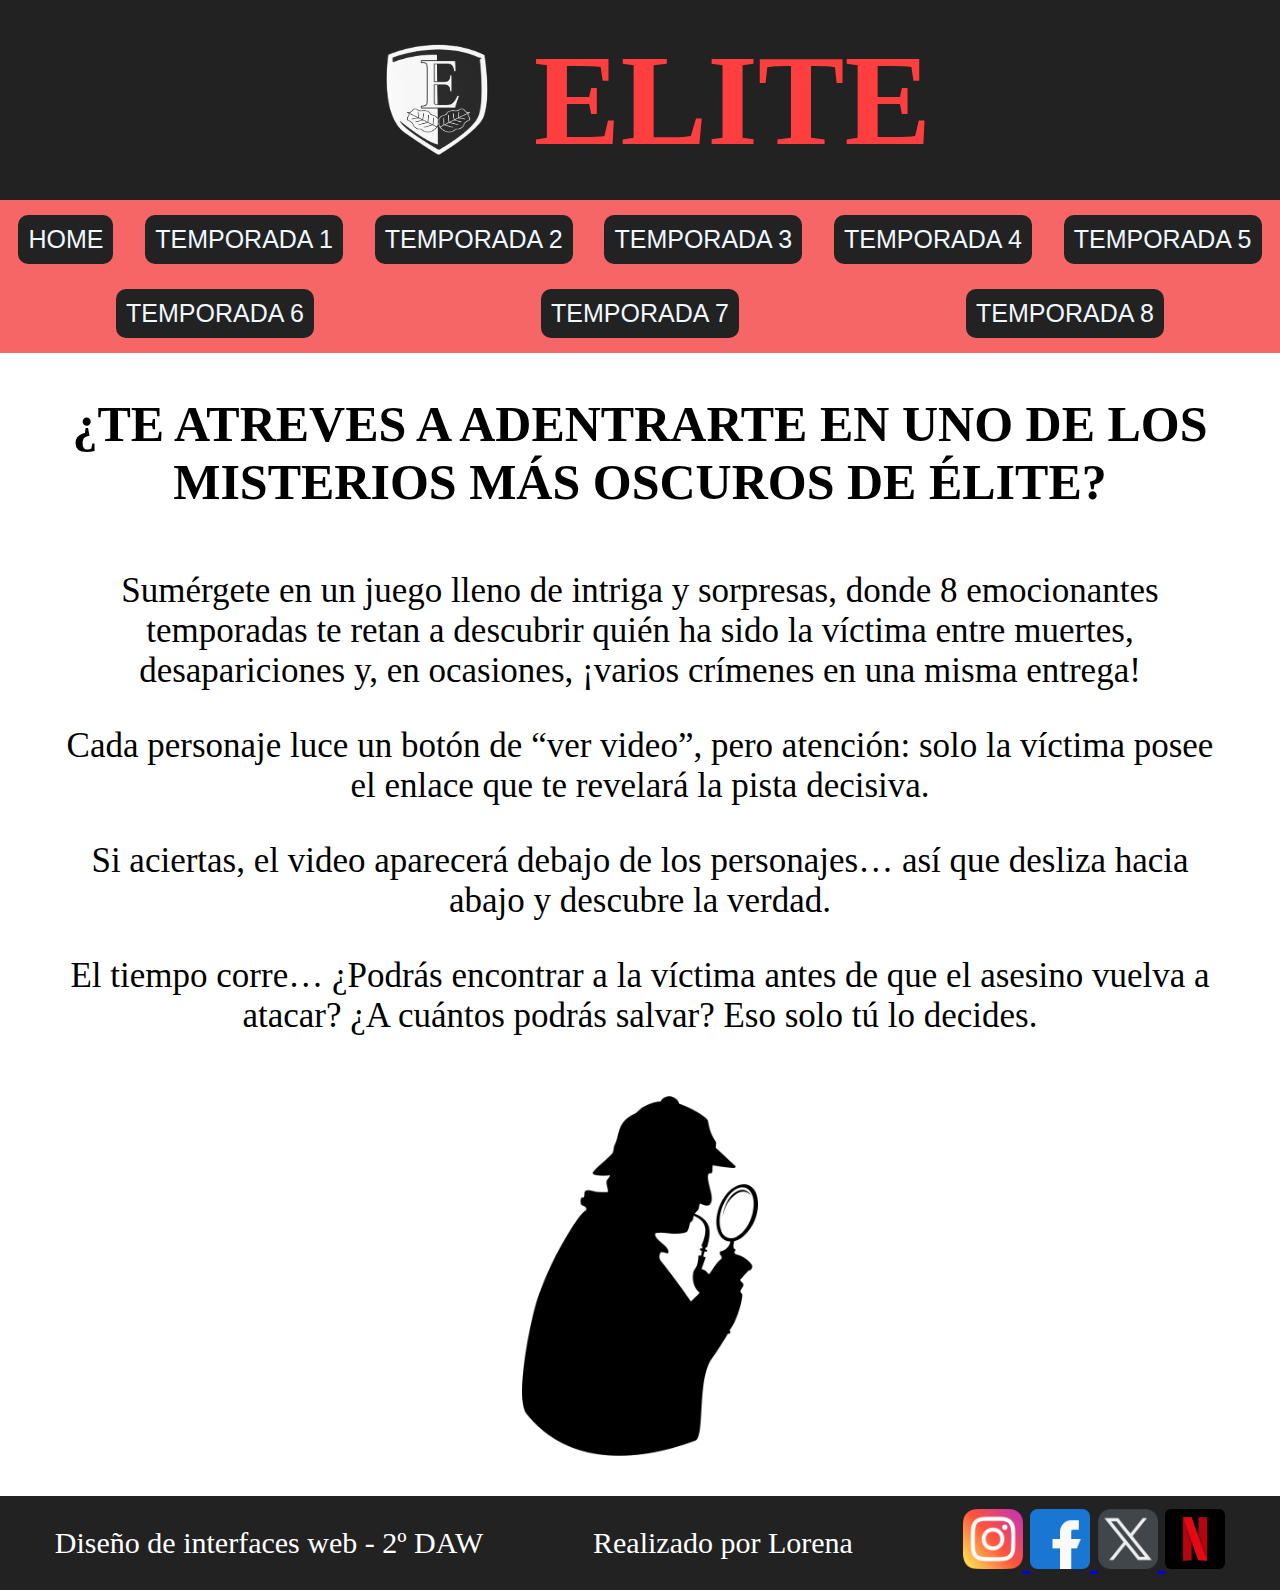
==== index.html @ 691cd68f "Update and rename elite.html to index.html" ====
<!DOCTYPE html>
<html lang="es_ES">
    <head>
        <!--CONFIGURACIÓN BÁSICA-->
        <meta charset="UTF-8">
        <meta name="viewport" content="width=device-width, initial-scale=1.0">
        
        <!--INFORMACIÓN DE SEO-->
        <meta name="description" content="Descubre los personajes de cada temporada de Élite y quién ha muerto. Accede a videos de los momentos más impactantes de la serie.">
        <meta name="keywords" content="Élite, personajes Élite, muertes Élite, temporadas Élite, serie Élite, Las Encinas, Netflix, misterio, drama, asesinatos en Élite">
        <meta name="author" content="Lorena Arias">
        <meta name="robots" content="index, follow">
        <meta name="language" content="es">

        <!--ICONO FAVICON EN LA PESTAÑA DE LA WEB-->
        <link rel="icon" href="/IMG/ENCINAS.ico" type="image/x-icon">
        <title>Elite</title>

        <link rel="stylesheet" href="elite.css">

        <!--OPEN GRAPH (FACEBOOK, LINKEDIN, ETC) PARA LAS REDES SOCIALES-->
        <meta property="og:title" content="Personajes y muertes en Élite - Todas las temporadas">
        <meta property="og:description" content="Descubre los personajes de cada temporada de Élite y quién ha  muerto. Accede a videos de los  momentos más impactantes de la serie.">
        <meta property="og:image" content="https://lorenaarias5.github.io/Elite/IMG/fondo.jpeg">
        <meta property="og:url" content="https://lorenaarias5.github.io/Elite/">
        <meta property="og:type" content="website">

        <!--Twitter Cards para las redes sociales-->
        <meta name="twitter:card" content="sumary_large_image">
        <meta name="twitter:title" content="Personajes y muertes en Élite - Todas las temporadas">
        <meta name="twitter:description" content="Descubre los personajes de cada temporada de Élite y quién ha  muerto. Accede a videos de los  momentos más impactantes de la serie.">
        <meta name="twitter:image" content="https://lorenaarias5.github.io/Elite/IMG/fondo.jpeg">
    </head>

    <body>
        <header>
            <img src="/IMG/LOGO ENCINAS.png" alt="Logo del Instituto de Las Encinas">
            <h1>ELITE</h1>
        </header>

        <nav>
            <ul>
                <li><button class="botonHome" onclick="irInicio()">HOME</button></li>
                <li><button class="botonTemporada" datos-temporada="1">TEMPORADA 1</button></li>
                <li><button class="botonTemporada" datos-temporada="2">TEMPORADA 2</button></li>
                <li><button class="botonTemporada" datos-temporada="3">TEMPORADA 3</button></li>
                <li><button class="botonTemporada" datos-temporada="4">TEMPORADA 4</button></li>
                <li><button class="botonTemporada" datos-temporada="5">TEMPORADA 5</button></li>
                <li><button class="botonTemporada" datos-temporada="6">TEMPORADA 6</button></li>
                <li><button class="botonTemporada" datos-temporada="7">TEMPORADA 7</button></li>
                <li><button class="botonTemporada" datos-temporada="8">TEMPORADA 8</button></li>
            </ul>
        </nav>

        <main>
            <div id="inicio">
                <h2>¿TE ATREVES A ADENTRARTE EN UNO DE LOS MISTERIOS MÁS OSCUROS DE ÉLITE?</h2>
                
                <div id="descripcion">
                    <p>Sumérgete en un juego lleno de intriga y sorpresas, donde 8 emocionantes temporadas te retan a descubrir quién ha sido la víctima entre muertes, desapariciones y, en ocasiones, ¡varios crímenes en una misma entrega!</p>
                    <p>Cada personaje luce un botón de “ver video”, pero atención: solo la víctima posee el enlace que te revelará la pista decisiva.</P>
                    <p>Si aciertas, el video aparecerá debajo de los personajes… así que desliza hacia abajo y descubre la verdad.</p>
                    <p>El tiempo corre… ¿Podrás encontrar a la víctima antes de que el asesino vuelva a atacar? ¿A cuántos podrás salvar? Eso solo tú lo decides.</p>
                </div>

                <img src="IMG/detective.png" alt="Silueta de un detective con una lupa en las manos">
            </div>
            
            <div id="personajesTemporada"></div>

            <div id="contenedorVideo">
                <button id="botonCerrarVideo" onclick="cerrarVideo()" style="display: none;">X</button>
            </div>

        </main>

        <footer>
            <div class="asignatura">
                <p>Diseño de interfaces web - 2º DAW</p>
            </div>

            <div class="autor">
                <p>Realizado por Lorena</p>
            </div>

            <div class="redesSociales">
                <a href="https://www.instagram.com/elitenetflix/" target="_blank">
                    <img src="/IMG/REDES SOCIALES/instagram.png" alt="Instagram">
                </a>

                <a href="https://www.facebook.com/NetflixElite/?locale=es_ES" target="_blank">
                    <img src="IMG/REDES SOCIALES/facebook.png" alt="Facebook">
                </a>

                <a href="https://x.com/EliteNetflix" target="_blank">
                    <img src="IMG/REDES SOCIALES/twitter.png" alt="Twitter">
                </a>

                <a href="https://www.netflix.com/title/80200942" target="_blank">
                    <img src="IMG/REDES SOCIALES/nextflix.jpg" alt="Netflix">
                </a>
            </div>
        </footer>

    </body>

    <script src="elite.js"></script>

</html>
---- elite.css ----
body{
    margin: 0;
    padding: 0;
}

header{
    align-items: center;
    display: flex;
    gap: 10px;
    justify-content: center;
    background-color: rgb(34, 34, 34);
}

header>h1{
    font-size: 100px;
    color: rgb(255, 63, 63);
    margin: 0;
}

header>img{
    height: 120px;
    width: 95px;
}

nav{
    background-color: rgb(246, 102, 102);
    padding: 10px;
}

nav>ul{
    display: flex;
    justify-content: center;
    gap: 30px;
    list-style: none;
    margin: 0;
    padding: 0;
}

nav>ul>li{
    margin: 0;
    color: rgb(34, 34, 34);
}

nav>ul>li>button{
    background-color: rgb(34, 34, 34);
    border: none;
    border-radius: 10px;
    color: aliceblue;
    cursor: pointer;
    font-size: 16px;
    transition: transform 0.3s;
    padding: 10px;
    margin: 5px;
}

nav>ul>li>button:hover{
    transform: scale(1.1);
    background-color: aliceblue;
    color: rgb(34, 34, 34);
}

.botonTemporada.active{
    background-color: aliceblue;
    color: rgb(34, 34, 34);
}


#inicio>h2{
    font-size: 50px;
    text-align: center;
}
#inicio>img{
    display: block;
    margin: auto;
    height: 360px;
}

#descripcion{
    font-size: 35px;
    text-align: center;
    margin: 60px;
}

#personajesTemporada{
    align-items: flex-start;
    display: flex;
    flex-wrap: wrap;
    justify-content: space-around;
    gap: 15px;
    margin: 20px;
    background-image: url(/IMG/fondo.jpeg);
    background-size:cover
}

#botonCerrarVideo{
    background-color: rgb(246, 102, 102);
    border: none;
    font-size: 30px;
    height: 40px;
    position: absolute;
    left: 29em;
    top: 63em;
    width: 40px;
    border-radius: 8px;
    box-shadow: 0 2px 2px rgb(34, 34, 34);
}

#botonCerrarVideo:hover{
    transform: scale(1.1);
    background-color: aliceblue;
    color: rgb(34, 34, 34);
}

.card{
    background-color: #f76969;
    border: 5px solid;
    border-color: rgb(34, 34, 34);
    border-radius: 5px;
    box-shadow: 0 2px 2px rgb(34, 34, 34);
    margin: 10px;
    width: 200px;
    text-align: center;
    overflow: hidden;
    transition: transform 0.3s;
    height: 510px;
}

.card:hover{
    transform: scale(1.1);
}

.card>img{
    height: 350px;
    width: 100%;
    object-fit: cover; /* Ajusta la imagen sin deformarla*/
}

.card>h3{
    margin: 10px 0;
}

.card>button{
    background-color: rgb(34, 34, 34);
    color: aliceblue;
    border: none;
    cursor: pointer;
    padding: 10px;
    margin-bottom: 10px;
    border-radius: 5px;
}

.card>button:hover{
    background-color: aliceblue;
    color: rgb(34, 34, 34);
}

footer{
    align-items: center;
    background-color: rgb(34, 34, 34);
    color: white;
    display: flex;
    grid-column: 1/4;
    justify-content: space-around;
    width: 100%;
    font-size: 20px;
}

.redesSociales{
    align-self: center;
}

.redesSociales>a>img{
    border-radius: 6px;
    height: 30px;
    width: 30px;

}

/*Ajustes para moviles*/
@media (max-width: 767px) {
    body{
        margin: 0;
        padding: 0;
    }
    
    header{
        align-items: center;
        display: flex;
        gap: 5px;
        justify-content: center;
        background-color: rgb(34, 34, 34);
    }
    
    header>h1{
        font-size: 50px;
        color: rgb(255, 63, 63);
        margin: 0;
    }
    
    header>img{
        height: 70px;
        width: 55px;
    }
    
    nav{
        background-color: rgb(246, 102, 102);
    }
    
    nav>ul{
        display: flex;
        flex-wrap: wrap;
        justify-content: space-around;
        list-style: none;
        margin: 0;
        padding: 0;
    }
    
    nav>ul>li{
        margin: 0;
        color: rgb(34, 34, 34);
    }
    
    nav>ul>li>button{
        background-color: rgb(34, 34, 34);
        border: none;
        border-radius: 10px;
        color: aliceblue;
        cursor: pointer;
        font-size: 8px;
        transition: transform 0.3s;
    }
    
    nav>ul>li>button:hover{
        transform: scale(1.1);
        background-color: aliceblue;
        color: rgb(34, 34, 34);
    }
    
    .botonTemporada.active{
        background-color: aliceblue;
        color: rgb(34, 34, 34);
    }
    
    #inicio>h2{
        font-size: 26px;
        text-align: center;
    }
    
    #descripcion{
        font-size: 18px;
        text-align: center;
        margin: 20px;
    }

    #inicio>img{
        display: block;
        margin: auto;
        height: 150px;
    }
    
    #personajesTemporada{
        align-items: flex-start;
        display: flex;
        flex-wrap: wrap;
        justify-content: space-around;
        gap: 15px;
        margin: 20px;
        background-image: url(/IMG/fondo.jpeg);
        background-size:cover
    }
    
    #contenedorVideo iframe{
        height: 14em;
        width: 24em;
        z-index: 1;
        margin: 15px 15px;
    }

    #botonCerrarVideo{
        background-color: rgb(34, 34, 34);
        border: none;
        font-size: 30px;
        height: 0px;
        position: absolute;
        left: 12em;
        top: 268em;
        width: 40px;
        border-radius: 8px;
        box-shadow: 0 2px 2px #f76969;
        z-index: 2;
    }
    
    #botonCerrarVideo:hover{
        transform: scale(1.1);
        background-color: aliceblue;
        color: rgb(34, 34, 34);
    }
    
    .card{
        background-color: #f76969;
        border: 5px solid;
        border-color: rgb(34, 34, 34);
        border-radius: 5px;
        box-shadow: 0 2px 2px rgb(34, 34, 34);
        margin: 10px;
        width: 200px;
        text-align: center;
        overflow: hidden;
        transition: transform 0.3s;
        height: 510px;
    }
    
    .card:hover{
        transform: scale(1.1);
    }
    
    .card>img{
        height: 350px;
        width: 100%;
        object-fit: cover; /* Ajusta la imagen sin deformarla*/
    }
    
    .card>h3{
        margin: 10px 0;
    }
    
    .card>button{
        background-color: rgb(34, 34, 34);
        color: aliceblue;
        border: none;
        cursor: pointer;
        padding: 10px;
        margin-bottom: 10px;
        border-radius: 5px;
    }
    
    .card>button:hover{
        background-color: aliceblue;
        color: rgb(34, 34, 34);
    }
    
    footer{
        align-items: center;
        background-color: rgb(34, 34, 34);
        color: white;
        display: flex;
        grid-column: 1/4;
        justify-content: space-around;
        width: 100%;
        font-size: 10px;
    }
    
    .redesSociales{
        align-self: center;
    }
    
    .redesSociales>a>img{
        border-radius: 6px;
        height: 20px;
        width: 20px;
    
    }
}

/*Ajustes para tablets*/
@media  (min-width: 768px) and (max-width:1023px) {}
body{
    margin: 0;
    padding: 0;
}

header{
    align-items: center;
    display: flex;
    gap: 10px;
    justify-content: center;
    background-color: rgb(34, 34, 34);
}

header>h1{
    font-size: 70px;
    color: rgb(255, 63, 63);
    margin: 0;
}

header>img{
    height: 90px;
    width: 75px;
}

nav{
    background-color: rgb(246, 102, 102);
    padding: 10px;
}

nav>ul{
    display: flex;
    flex-wrap: wrap;
    justify-content: space-around;
    gap: 20px;
    list-style: none;
    margin: 0;
    padding: 0;

}

nav>ul>li{
    margin: 0;
    color: rgb(34, 34, 34);
}

nav>ul>li>button{
    background-color: rgb(34, 34, 34);
    border: none;
    border-radius: 10px;
    color: aliceblue;
    cursor: pointer;
    font-size: 15px;
    transition: transform 0.3s;
    padding: 10px;
    margin: 5px;
}

nav>ul>li>button:hover{
    transform: scale(1.1);
    background-color: aliceblue;
    color: rgb(34, 34, 34);
}

.botonTemporada.active{
    background-color: aliceblue;
    color: rgb(34, 34, 34);
}


#inicio>h2{
    font-size: 50px;
    text-align: center;
}
#inicio>img{
    display: block;
    margin: auto;
    height: 360px;
}

#descripcion{
    font-size: 35px;
    text-align: center;
    margin: 60px;
}

#personajesTemporada{
    align-items: flex-start;
    display: flex;
    flex-wrap: wrap;
    justify-content: space-around;
    gap: 15px;
    margin: 20px;
    background-image: url(/IMG/fondo.jpeg);
    background-size:cover
}

#contenedorVideo iframe{
    height: 28em;
    width: 47em;
    z-index: 1;
    margin: 30px 30px;
}

#botonCerrarVideo{
    background-color: rgb(246, 102, 102);
    border: none;
    font-size: 30px;
    height: 40px;
    position: absolute;
    left: 24em;
    top: 100em;
    width: 40px;
    border-radius: 8px;
    box-shadow: 0 2px 2px rgb(34, 34, 34);
}

#botonCerrarVideo:hover{
    transform: scale(1.1);
    background-color: aliceblue;
    color: rgb(34, 34, 34);
}

.card{
    background-color: #f76969;
    border: 5px solid;
    border-color: rgb(34, 34, 34);
    border-radius: 5px;
    box-shadow: 0 2px 2px rgb(34, 34, 34);
    margin: 10px;
    width: 200px;
    text-align: center;
    overflow: hidden;
    transition: transform 0.3s;
    height: 510px;
}

.card:hover{
    transform: scale(1.1);
}

.card>img{
    height: 350px;
    width: 100%;
    object-fit: cover; /* Ajusta la imagen sin deformarla*/
}

.card>h3{
    margin: 10px 0;
}

.card>button{
    background-color: rgb(34, 34, 34);
    color: aliceblue;
    border: none;
    cursor: pointer;
    padding: 10px;
    margin-bottom: 10px;
    border-radius: 5px;
}

.card>button:hover{
    background-color: aliceblue;
    color: rgb(34, 34, 34);
}

footer{
    align-items: center;
    background-color: rgb(34, 34, 34);
    color: white;
    display: flex;
    grid-column: 1/4;
    justify-content: space-around;
    width: 100%;
    font-size: 20px;
}

.redesSociales{
    align-self: center;
}

.redesSociales>a>img{
    border-radius: 6px;
    height: 30px;
    width: 30px;

}

/*Ajustes para Desktop*/
@media (min-width: 1441px) {}
body{
    margin: 0;
    padding: 0;
}

header{
    align-items: center;
    display: flex;
    gap: 10px;
    justify-content: center;
    background-color: rgb(34, 34, 34);
}

header>h1{
    font-size: 130px;
    color: rgb(255, 63, 63);
    margin: 0;
}

header>img{
    height: 200px;
    width: 175px;
}

nav{
    background-color: rgb(246, 102, 102);
    padding: 10px;
}

nav>ul{
    display: flex;
    flex-wrap: wrap;
    justify-content: space-around;
    gap: 15px;
    list-style: none;
    margin: 0;
    padding: 0;

}

nav>ul>li{
    margin: 0;
    color: rgb(34, 34, 34);
}

nav>ul>li>button{
    background-color: rgb(34, 34, 34);
    border: none;
    border-radius: 10px;
    color: aliceblue;
    cursor: pointer;
    font-size: 25px;
    transition: transform 0.3s;
    padding: 10px;
    margin: 5px;
}

nav>ul>li>button:hover{
    transform: scale(1.1);
    background-color: aliceblue;
    color: rgb(34, 34, 34);
}

.botonTemporada.active{
    background-color: aliceblue;
    color: rgb(34, 34, 34);
}


#inicio>h2{
    font-size: 50px;
    text-align: center;
}
#inicio>img{
    display: block;
    margin: auto;
    height: 360px;
}

#descripcion{
    font-size: 35px;
    text-align: center;
    margin: 60px;
}

#personajesTemporada{
    align-items: flex-start;
    display: flex;
    flex-wrap: wrap;
    justify-content: space-around;
    gap: 15px;
    margin: 20px;
    background-image: url(/IMG/fondo.jpeg);
    background-size:cover
}

#contenedorVideo iframe{
    height: 70em;
    width: 112em;
    z-index: 1;
    margin: 60px 60px;
}

#botonCerrarVideo{
    background-color: rgb(246, 102, 102);
    border: none;
    font-size: 30px;
    height: 40px;
    position: absolute;
    left: 62em;
    top: 47em;
    width: 40px;
    border-radius: 8px;
    box-shadow: 0 2px 2px rgb(34, 34, 34);
}

#botonCerrarVideo:hover{
    transform: scale(1.1);
    background-color: aliceblue;
    color: rgb(34, 34, 34);
}

.card{
    background-color: #f76969;
    border: 5px solid;
    border-color: rgb(34, 34, 34);
    border-radius: 5px;
    box-shadow: 0 2px 2px rgb(34, 34, 34);
    margin: 10px;
    width: 200px;
    text-align: center;
    overflow: hidden;
    transition: transform 0.3s;
    height: 510px;
}

.card:hover{
    transform: scale(1.1);
}

.card>img{
    height: 350px;
    width: 100%;
    object-fit: cover; /* Ajusta la imagen sin deformarla*/
}

.card>h3{
    margin: 10px 0;
}

.card>button{
    background-color: rgb(34, 34, 34);
    color: aliceblue;
    border: none;
    cursor: pointer;
    padding: 10px;
    margin-bottom: 10px;
    border-radius: 5px;
}

.card>button:hover{
    background-color: aliceblue;
    color: rgb(34, 34, 34);
}

footer{
    align-items: center;
    background-color: rgb(34, 34, 34);
    color: white;
    display: flex;
    grid-column: 1/4;
    justify-content: space-around;
    width: 100%;
    font-size: 30px;
}

.redesSociales{
    align-self: center;
}

.redesSociales>a>img{
    border-radius: 6px;
    height: 60px;
    width: 60px;
}
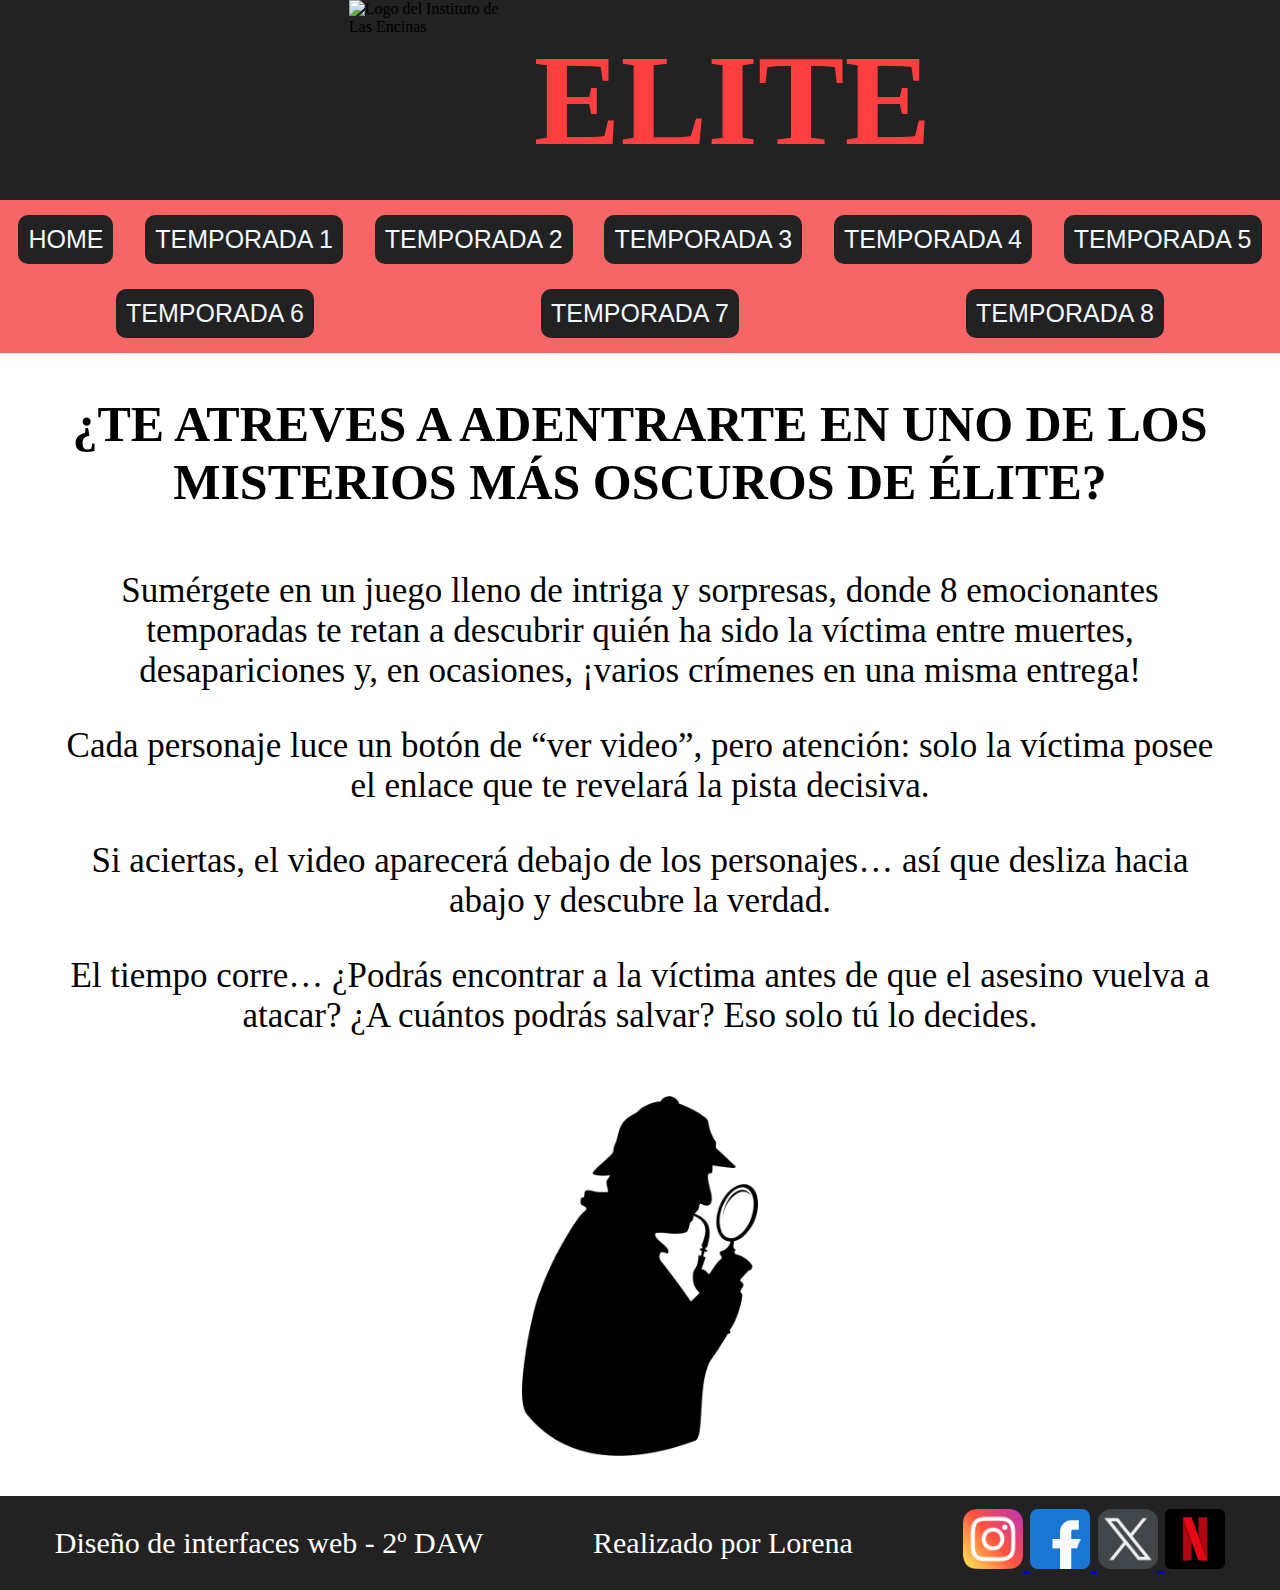
==== commit a40d3254: "cambiar nombre logo encinas" ====
--- a/index.html
+++ b/index.html
@@ -34,7 +34,7 @@
 
     <body>
         <header>
-            <img src="/IMG/LOGO ENCINAS.png" alt="Logo del Instituto de Las Encinas">
+            <img src="/IMG/logoEncinas.png" alt="Logo del Instituto de Las Encinas">
             <h1>ELITE</h1>
         </header>
 
